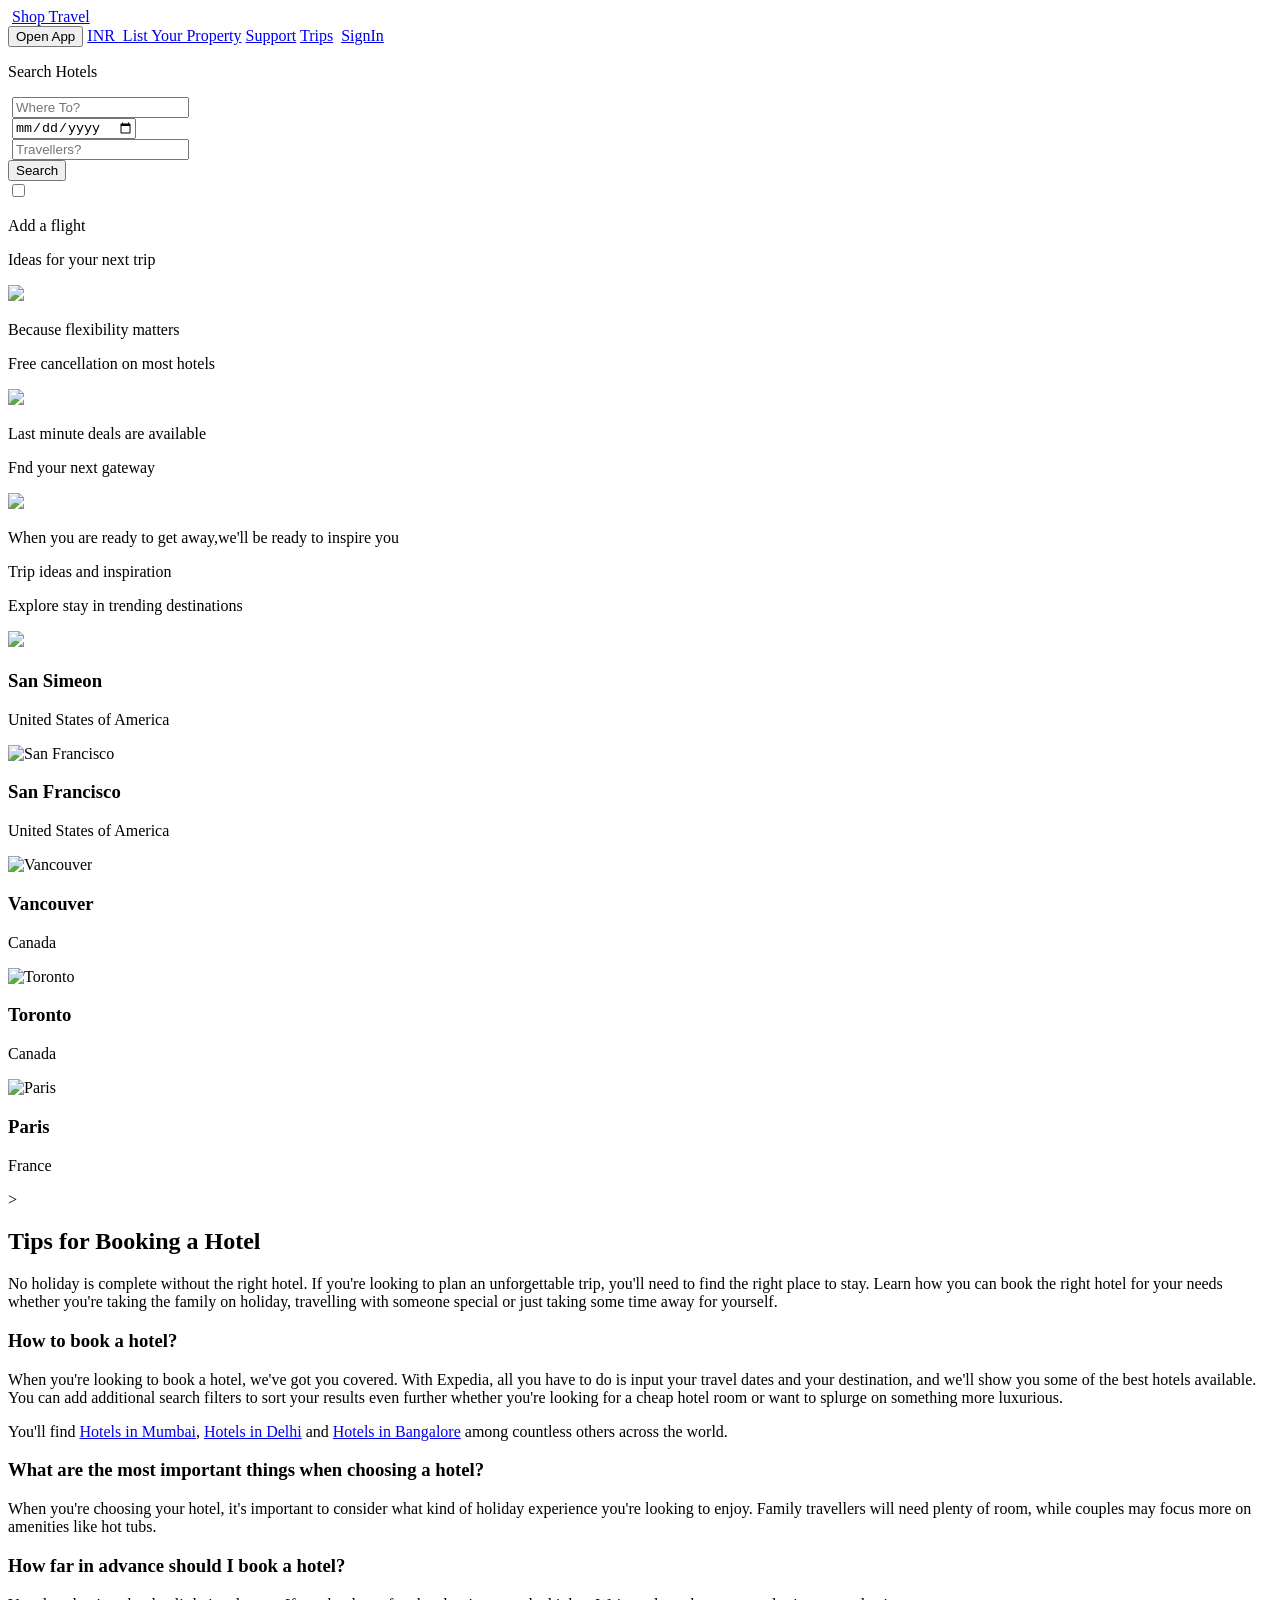
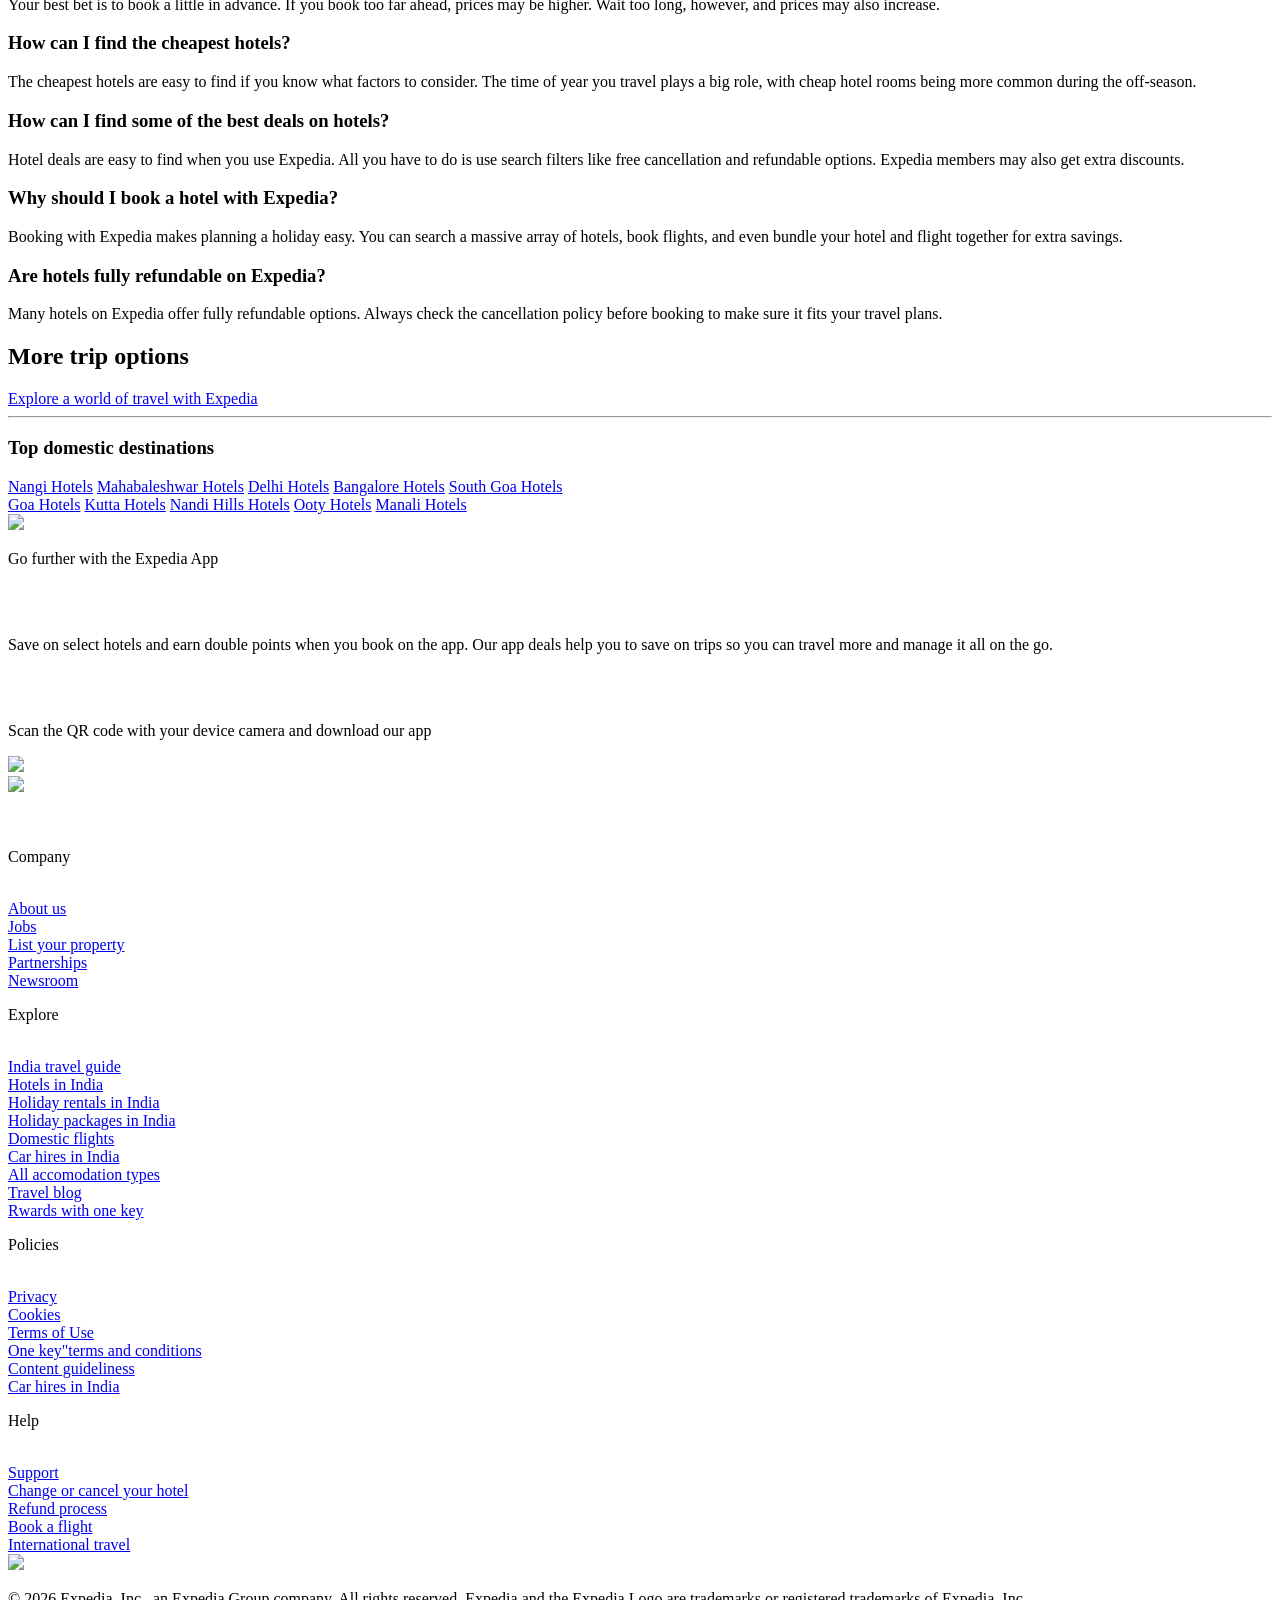
==== Task5 and Task 6/index.html @ 1df5ce2a "Task 5-6 done" ====
<!DOCTYPE html>
<html lang="en">
<head>
    <meta charset="UTF-8">
    <meta http-equiv="X-UA-Compatible" content="IE=edge">
    <meta name="viewport" content="width=device-width, initial-scale=1.0">
    <script src="https://cdn.jsdelivr.net/npm/@tailwindcss/browser@4"></script>
    <title>Hotel WEbsite</title>
</head>
<body>
    <nav class="flex items-center justify-between p-4 border-b-1 border-gray-200 shadow-lg">
        <div class="flex items-center justify-between gap-10">
           <img src="https://www.expedia.co.in/_dms/header/logo.svg?locale=en_GB&siteid=27&2" alt="">
           <a href="/index.html"> Shop Travel</a>
        </div>
        <div class="flex items-center justify-between gap-10">
            <button class="text-blue-600 p-2 hover:bg-blue-100 border rounded-full">Open App</button> 
            <a href="/" class="flex items-center justify-between gap-4 hover:bg-blue-100 " >INR <img class="h-4" src="https://a.travel-assets.com/egds/marks/flags/in.svg" alt=""> </a>
            <a href="#" class="hover:bg-blue-100 ">List Your Property</a>
            <a href="#" class="hover:bg-blue-100 ">Support</a>
            <a href="#" class="hover:bg-blue-100 ">Trips</a>
            <img class="h-6"src="https://cdn-icons-png.flaticon.com/512/685/685887.png" alt="">
            <a href="#" class="hover:text-blue-100"> SignIn</a>
        

        </div>  
    </nav>
    <div >
        <p class="text-violet px-20 py-10 font[400] m-6 text-5xl"> Search Hotels</p> 
    </div>
    <div class="flex justify-center items-center gap-10  border-black-600">
       <div class=" flex justify-center items-center gap-2 border border-gray-200 rounded-2xl px-10 py-4 w-[25vw]">
         <img src="https://encrypted-tbn0.gstatic.com/images?q=tbn:ANd9GcRavj9_Ks_pfBuHO-3VMC8kxky4mR6ntn-iCg&s" class="w-4" alt="">
         <input class="outline-none"type="text" class="Search" id="Search" placeholder="Where To?">
       </div>
       <div class=" flex  justify-center items-center gap-2 border border-gray-200 rounded-2xl px-10 py-4 w-[25vw]">
         <img src="/" class="w-4" alt="">
         <input class="outline-none" type="date" class="Search" id="Search" placeholder="Date">
       </div>
       <div class=" flex  justify-center items-center gap-2 border border-gray-200 rounded-2xl px-10 py-4 w-[25vw]">
         <img src="https://st5.depositphotos.com/27657544/65291/v/450/depositphotos_652910022-stock-illustration-person-wearing-cap-backpack-denoting.jpg" class="w-8" alt="">
         <input class="outline-none"type="text" class="Search" id="Search" placeholder="Travellers?">
       </div>
       <button class=" bg-blue-600 text-white-600 px-2 py-6 rounded-full cursor-pointer w-[10vw]"> Search </button>
       
    </div>
    <div class="flex items-center gap-4 px-20 py-4">
        <input class="px-20"type="checkbox" class="hello" id="yes" >
        <p class="text-black-200 ">Add a flight</p>
    </div>
    <p class="text-black-200 font[400]  items-center justify-center text-5xl pl-10 py-5">Ideas for your next trip</p>
    <div class="p-5 flex justify-center gap-4">
   
       <div class=" flex rounded-2xl border border-gray-200 flex  flex-col w-[55%] h-[40vh] ">
          <img class ="rounded-2xl h-[320px]"src="https://a.travel-assets.com/travel-assets-manager/8b9c5cbf-f527-49fb-b881-8d7037952a89/assurance_4_562x240-2x.jpg?impolicy=fcrop&w=600&h=257&q=medium">
          <p class="pl-4 pt-3"> Because flexibility matters</p>
          <p class="pl-4 pt-3"> Free cancellation on most hotels</p>

        </div>
        <div class="flex flex-col g w-[45%] gap-10">

            <div class="flex rounded-2xl border border-gray-200 flex h-[20vh]">
                <img class="rounded-2xl h-[190px] " src=https://thumbs.dreamstime.com/b/friends-walking-together-sunset-back-view-two-park-sunrise-warm-light-background-85645609.jpg>
                <div>
                    <p class="text-4xl">Last minute deals are available</p>
                    <p class="text-2xl" >Fnd your next gateway</p>
                </div>
            </div>

            <div class="flex rounded-2xl border border-gray-200 flex  h-[20vh] ">
                <img class="rounded-2xl h-[190px] " src="https://t4.ftcdn.net/jpg/02/65/95/03/360_F_265950342_YCOswwfJG3ftDtFEYYqnEA6vd4eBSXbq.jpg">  
                <div>
                    <p class="text-4xl">When you are ready to get away,we'll be ready to inspire you</p>
                    <p lass="text-2xl"> Trip ideas and inspiration </p>
                </div>
            </div>
        </div>
    
    </div>
    <p class="text-black-200 font[400]  items-center justify-center text-5xl pl-10 py-5">Explore stay in trending destinations</p>
    <div class="flex gap-6 overflow-x-auto pb-4">

        <!-- Card 1 -->
        <div class="min-w-[280px] bg-white rounded-xl border shadow-sm overflow-hidden hover:shadow-md transition">
          <img
            src="https://encrypted-tbn0.gstatic.com/images?q=tbn:ANd9GcSQfGkWVO2vDrUVKyyQDRDoI-KAYgb9WkrDzA&s
            alt="San Simeon"
            class="h-44 w-full object-cover"
          />
          <div class="p-4">
            <h3 class="font-semibold text-gray-900">San Simeon</h3>
            <p class="text-sm text-gray-500">United States of America</p>
          </div>
        </div>
  
        <!-- Card 2 -->
        <div class="min-w-[280px] bg-white rounded-xl border shadow-sm overflow-hidden hover:shadow-md transition">
          <img
            src="https://images.unsplash.com/photo-1501594907352-04cda38ebc29"
            alt="San Francisco"
            class="h-44 w-full object-cover"
          />
          <div class="p-4">
            <h3 class="font-semibold text-gray-900">San Francisco</h3>
            <p class="text-sm text-gray-500">United States of America</p>
          </div>
        </div>
  
        <!-- Card 3 -->
        <div class="min-w-[280px] bg-white rounded-xl border shadow-sm overflow-hidden hover:shadow-md transition">
          <img
            src="https://images.unsplash.com/photo-1505765050516-f72dcac9c60e"
            alt="Vancouver"
            class="h-44 w-full object-cover"
          />
          <div class="p-4">
            <h3 class="font-semibold text-gray-900">Vancouver</h3>
            <p class="text-sm text-gray-500">Canada</p>
          </div>
        </div>
  
        <!-- Card 4 -->
        <div class="min-w-[280px] bg-white rounded-xl border shadow-sm overflow-hidden hover:shadow-md transition">
          <img
            src="https://images.unsplash.com/photo-1517935706615-2717063c2225"
            alt="Toronto"
            class="h-44 w-full object-cover"
          />
          <div class="p-4">
            <h3 class="font-semibold text-gray-900">Toronto</h3>
            <p class="text-sm text-gray-500">Canada</p>
          </div>
        </div>
        <!---Card 5-->
        <div class="min-w-[280px] bg-white rounded-xl border shadow-sm overflow-hidden hover:shadow-md transition">
            <img src="https://a.travel-assets.com/findyours-php/viewfinder/images/res70/474000/474240-Left-Bank-Paris.jpg"
            alt="Paris"
            class="h-44 w-full">
            <div class="p-4">
                <h3 class="font-semibold text-gray-900">Paris</h3>
                <p class="text-sm text-gray-500">France</p>
            </div>
        </div>
    </div>
    >

    
    <!-- Two Column Layout -->
    <div class="grid grid-cols-1 lg:grid-cols-2 gap-12">

      <!-- LEFT COLUMN -->
      <div class="space-y-10">

        <section>
          <h2 class="text-xl font-semibold mb-3">
            Tips for Booking a Hotel
          </h2>
          <p class="text-gray-600 leading-relaxed">
            No holiday is complete without the right hotel. If you're looking
            to plan an unforgettable trip, you'll need to find the right place
            to stay. Learn how you can book the right hotel for your needs
            whether you're taking the family on holiday, travelling with
            someone special or just taking some time away for yourself.
          </p>
        </section>

        <section>
          <h3 class="text-lg font-semibold mb-2">
            How to book a hotel?
          </h3>
          <p class="text-gray-600 leading-relaxed">
            When you're looking to book a hotel, we've got you covered. With
            Expedia, all you have to do is input your travel dates and your
            destination, and we'll show you some of the best hotels available.
            You can add additional search filters to sort your results even
            further whether you're looking for a cheap hotel room or want to
            splurge on something more luxurious.
          </p>
          <p class="mt-3 text-gray-600">
            You'll find
            <a href="#" class="text-blue-600 underline">Hotels in Mumbai</a>,
            <a href="#" class="text-blue-600 underline">Hotels in Delhi</a> and
            <a href="#" class="text-blue-600 underline">Hotels in Bangalore</a>
            among countless others across the world.
          </p>
        </section>

        <section>
          <h3 class="text-lg font-semibold mb-2">
            What are the most important things when choosing a hotel?
          </h3>
          <p class="text-gray-600 leading-relaxed">
            When you're choosing your hotel, it's important to consider what
            kind of holiday experience you're looking to enjoy. Family
            travellers will need plenty of room, while couples may focus more
            on amenities like hot tubs.
          </p>
        </section>

        <section>
          <h3 class="text-lg font-semibold mb-2">
            How far in advance should I book a hotel?
          </h3>
          <p class="text-gray-600 leading-relaxed">
            Your best bet is to book a little in advance. If you book too far
            ahead, prices may be higher. Wait too long, however, and prices may
            also increase.
          </p>
        </section>

      </div>

      <!-- RIGHT COLUMN -->
      <div class="space-y-10">

        <section>
          <h3 class="text-lg font-semibold mb-2">
            How can I find the cheapest hotels?
          </h3>
          <p class="text-gray-600 leading-relaxed">
            The cheapest hotels are easy to find if you know what factors to
            consider. The time of year you travel plays a big role, with cheap
            hotel rooms being more common during the off-season.
          </p>
        </section>

        <section>
          <h3 class="text-lg font-semibold mb-2">
            How can I find some of the best deals on hotels?
          </h3>
          <p class="text-gray-600 leading-relaxed">
            Hotel deals are easy to find when you use Expedia. All you have to
            do is use search filters like free cancellation and refundable
            options. Expedia members may also get extra discounts.
          </p>
        </section>

        <section>
          <h3 class="text-lg font-semibold mb-2">
            Why should I book a hotel with Expedia?
          </h3>
          <p class="text-gray-600 leading-relaxed">
            Booking with Expedia makes planning a holiday easy. You can search
            a massive array of hotels, book flights, and even bundle your hotel
            and flight together for extra savings.
          </p>
        </section>

        <section>
          <h3 class="text-lg font-semibold mb-2">
            Are hotels fully refundable on Expedia?
          </h3>
          <p class="text-gray-600 leading-relaxed">
            Many hotels on Expedia offer fully refundable options. Always check
            the cancellation policy before booking to make sure it fits your
            travel plans.
          </p>
        </section>

      </div>

    </div>
  </div>
  
  <div class=" mx-auto px-2 py-12">

    <h2 class="text-2xl font-bold mb-2">
      More trip options
    </h2>

 
    <a href="#" class="text-blue-600 font-medium border-b-2 border-blue-600 inline-block pb-1 mb-6">
      Explore a world of travel with Expedia
    </a>

    <hr class="mb-8">


    <h3 class="text-lg font-semibold mb-4">
      Top domestic destinations
    </h3>

    <div class="grid grid-cols-1 sm:grid-cols-2 gap-x-20 gap-y-2">


      <div class="space-y-2">
        <a href="#" class="block text-blue-600 hover:underline">Nangi Hotels</a>
        <a href="#" class="block text-blue-600 hover:underline">Mahabaleshwar Hotels</a>
        <a href="#" class="block text-blue-600 hover:underline">Delhi Hotels</a>
        <a href="#" class="block text-blue-600 hover:underline">Bangalore Hotels</a>
        <a href="#" class="block text-blue-600 hover:underline">South Goa Hotels</a>
      </div>

      <div class="space-y-2">
        <a href="#" class="block text-blue-600 hover:underline">Goa Hotels</a>
        <a href="#" class="block text-blue-600 hover:underline">Kutta Hotels</a>
        <a href="#" class="block text-blue-600 hover:underline">Nandi Hills Hotels</a>
        <a href="#" class="block text-blue-600 hover:underline">Ooty Hotels</a>
        <a href="#" class="block text-blue-600 hover:underline">Manali Hotels</a>
      </div>

    </div>

  </div>
  <div class="p-5 flex justify center border border gray-800">
    <div class="flex rounded-2xl border border-gray-200 flex  gap-10">
        <img class="h-[300px] rounded-2xl" src="https://www.khaosok.com/wp-content/uploads/2016/07/CoconutPalm.jpg">
        <div class="flex-col gap-10">
            <p class="text-5xl text-gray-800"> Go further with the Expedia App</p> 
            <br>
            <br>
        <p clas="text-lg font-semibold mb-2">Save on select hotels and earn double points when you book on the app. Our app deals help you to save on trips so you can travel more and manage it all on the go.</p>
        <br>
        <br>
        <p class="text-lg font-semibold mb-2"> Scan the QR code with your device camera and download our app
        </p>
        </div>
        <img class="flex-row w-[20%] h-[70%]"src="https://www.imgonline.com.ua/examples/qr-code-url.png">
        

    </div>
    
  </div>
  <div class=" rounded-2xl bg-blue-50 h-[100vh]">
    <img class="pl-50 pt-5 w-[25%]"src= "https://a.travel-assets.com/globalcontrols-service/content/f285fb631b0a976202ef57611c7050e9ef5ca51a/images/EG_Wordmark_blue_RGB.svg">
    <br>
    <br>
    <div class="flex gap-30 " >
        <br>
        <div class="pl-20">
            <p class="text-black-200 font-semibold text-2xl"> Company</p>
            <br>
            <a href="#" class="block text-blue-600 hover:underline">About us</a>
            <br>
            <a href="#" class="block text-blue-600 hover:underline">Jobs</a>
            <br>
            <a href="#" class="block text-blue-600 hover:underline">List your property</a>
            <br>
            <a href="#" class="block text-blue-600 hover:underline">Partnerships</a>
            <br>
            <a href="#" class="block text-blue-600 hover:underline">Newsroom</a>
        </div>
        <div class="pl-20" >
            <p class="text-black-200 font-semibold text-2xl"> Explore</p>
            <br>
            <a href="#" class="block text-blue-600 hover:underline">India travel guide</a>
            <br>
            <a href="#" class="block text-blue-600 hover:underline">Hotels in India</a>
            <br>
            <a href="#" class="block text-blue-600 hover:underline">Holiday rentals in India</a>
            <br>
            <a href="#" class="block text-blue-600 hover:underline">Holiday packages in India</a>
            <br>
            <a href="#" class="block text-blue-600 hover:underline">Domestic flights</a>
            <br>
            <a href="#" class="block text-blue-600 hover:underline">Car hires in India</a>
            <br>
            <a href="#" class="block text-blue-600 hover:underline">All accomodation types</a>
            <br>
            <a href="#" class="block text-blue-600 hover:underline">Travel blog</a>
            <br>
            <a href="#" class="block text-blue-600 hover:underline">Rwards with one key</a>
            
        </div>
        <div class="pl-20" >
            <p class="text-black-200 font-semibold text-2xl"> Policies</p>
            <br>
            <a href="#" class="block text-blue-600 hover:underline">Privacy</a>
            <br>
            <a href="#" class="block text-blue-600 hover:underline">Cookies</a>
            <br>
            <a href="#" class="block text-blue-600 hover:underline">Terms of Use</a>
            <br>
            <a href="#" class="block text-blue-600 hover:underline">One key"terms and conditions</a>
            <br>
            <a href="#" class="block text-blue-600 hover:underline">Content guideliness</a>
            <br>
            <a href="#" class="block text-blue-600 hover:underline">Car hires in India</a>
            <br>
        </div>
        <div class="pl-20" >
            <p class="text-black-200 font-semibold text-2xl"> Help</p>
            <br>
            <a href="#" class="block text-blue-600 hover:underline">Support</a>
            <br>
            <a href="#" class="block text-blue-600 hover:underline">Change or cancel your hotel</a>
            <br>
            <a href="#" class="block text-blue-600 hover:underline">Refund process</a>
            <br>
            <a href="#" class="block text-blue-600 hover:underline">Book a flight</a>
            <br>
            <a href="#" class="block text-blue-600 hover:underline">International travel</a>
            <br>
           
        </div>
        
    </div>
    <div class="h-[20px] w-[90%] mx-10  border-b-1 border-gray-300">
        
    </div>
    <img class="py-10 pb-5 pl-40 pt-15 h-[200px] rounded-2xl" src="https://vacayhomeconnect.com/wp-content/uploads/2023/06/Screen-Shot-2023-05-08-at-3.04.14-PM-e1683576397235-1024x769-2640355.png">
    <br>
    
     <p class="text-xs text-black-200 pl-100">© 2026 Expedia, Inc., an Expedia Group company. All rights reserved. Expedia and the Expedia Logo are trademarks or registered trademarks of Expedia, Inc.</p>
</div>
            
</div>

    
    
   
</body>
</html>
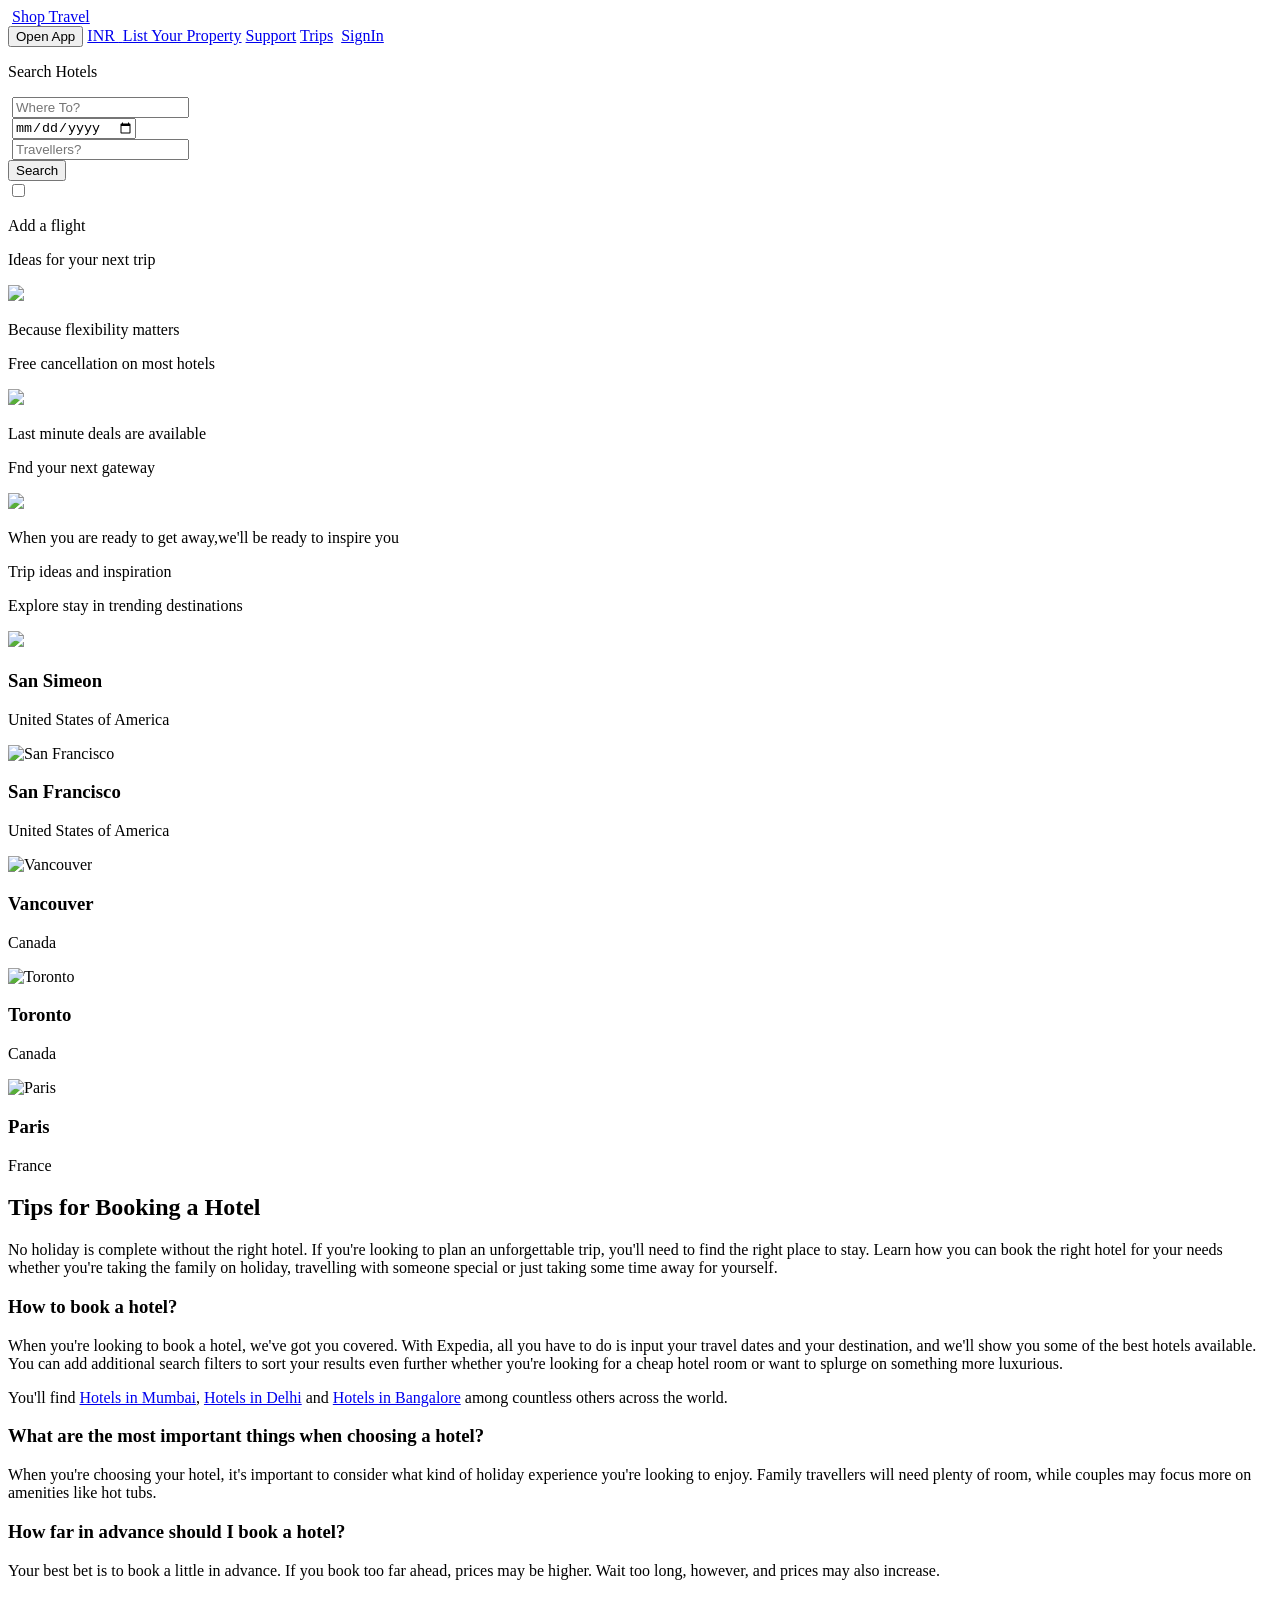
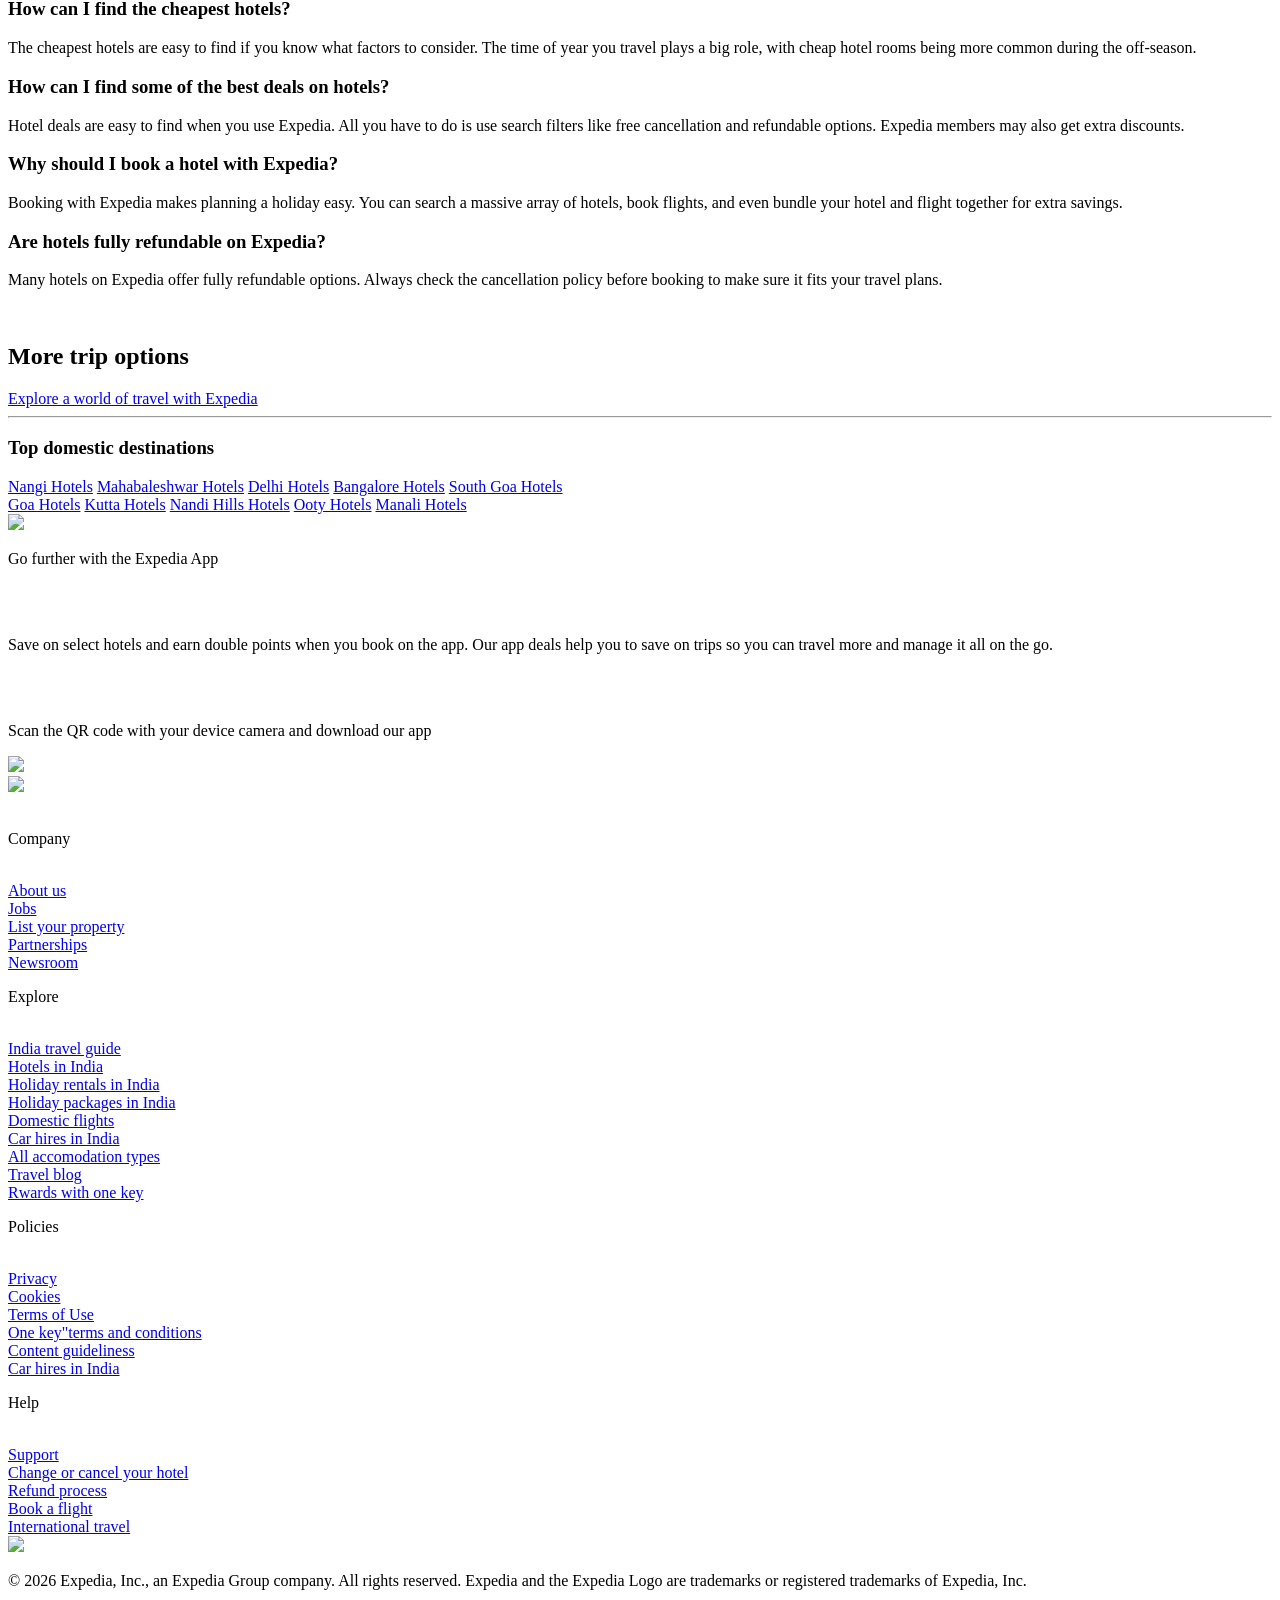
==== commit cad69b07: "Task 7 done" ====
--- a/Task5 and Task 6/index.html
+++ b/Task5 and Task 6/index.html
@@ -8,77 +8,76 @@
     <title>Hotel WEbsite</title>
 </head>
 <body>
-    <nav class="flex items-center justify-between p-4 border-b-1 border-gray-200 shadow-lg">
-        <div class="flex items-center justify-between gap-10">
-           <img src="https://www.expedia.co.in/_dms/header/logo.svg?locale=en_GB&siteid=27&2" alt="">
+    <nav class="flex  md:flex-row items-center justify-center  md:justify-between gap-4 p-4 border-b border-gray-200 shadow-lg">
+        <div class="flex items-center gap-4 md:gap-10">
+           <img src="https://www.expedia.co.in/_dms/header/logo.svg?locale=en_GB&siteid=27&2" alt="" class="w-[100px]  md:w-[300px]">
            <a href="/index.html"> Shop Travel</a>
         </div>
-        <div class="flex items-center justify-between gap-10">
-            <button class="text-blue-600 p-2 hover:bg-blue-100 border rounded-full">Open App</button> 
+        <div class=" flex items-center gap-3  md:gap-10">
+            <button class="text-blue-600 p-2 hover:bg-blue-100 border rounded-full px-3">Open App</button> 
             <a href="/" class="flex items-center justify-between gap-4 hover:bg-blue-100 " >INR <img class="h-4" src="https://a.travel-assets.com/egds/marks/flags/in.svg" alt=""> </a>
-            <a href="#" class="hover:bg-blue-100 ">List Your Property</a>
-            <a href="#" class="hover:bg-blue-100 ">Support</a>
-            <a href="#" class="hover:bg-blue-100 ">Trips</a>
-            <img class="h-6"src="https://cdn-icons-png.flaticon.com/512/685/685887.png" alt="">
+            <a href="#" class="hover:bg-blue-100 hidden md:block ">List Your Property</a>
+            <a href="#" class="hover:bg-blue-100 hidden md:block ">Support</a>
+            <a href="#" class="hover:bg-blue-100  hidden md:block">Trips</a>
+            <img class="h-6 hidden md:block"src="https://cdn-icons-png.flaticon.com/512/685/685887.png" alt="">
             <a href="#" class="hover:text-blue-100"> SignIn</a>
         
 
         </div>  
     </nav>
     <div >
-        <p class="text-violet px-20 py-10 font[400] m-6 text-5xl"> Search Hotels</p> 
-    </div>
-    <div class="flex justify-center items-center gap-10  border-black-600">
-       <div class=" flex justify-center items-center gap-2 border border-gray-200 rounded-2xl px-10 py-4 w-[25vw]">
+        <p class="text-violet px-5 lg:px-20 py-10 font[400] m-6 text-4xl md:text-5xl"> Search Hotels</p> 
+    </div>
+    <div class="flex flex-col md:flex-row gap-4 px-4">
+       <div class=" flex justify-center items-center gap-2 border border-gray-200 rounded-2xl px-10 py-4 w-[100%] md:w-[25vw]">
          <img src="https://encrypted-tbn0.gstatic.com/images?q=tbn:ANd9GcRavj9_Ks_pfBuHO-3VMC8kxky4mR6ntn-iCg&s" class="w-4" alt="">
          <input class="outline-none"type="text" class="Search" id="Search" placeholder="Where To?">
        </div>
-       <div class=" flex  justify-center items-center gap-2 border border-gray-200 rounded-2xl px-10 py-4 w-[25vw]">
+       <div class=" flex  justify-center items-center gap-2 border border-gray-200 rounded-2xl px-10 py-4 w-[100%] md:w-[25vw]">
          <img src="/" class="w-4" alt="">
          <input class="outline-none" type="date" class="Search" id="Search" placeholder="Date">
        </div>
-       <div class=" flex  justify-center items-center gap-2 border border-gray-200 rounded-2xl px-10 py-4 w-[25vw]">
+       <div class=" flex  justify-center items-center gap-2 border border-gray-200 rounded-2xl px-10 py-4 w-[100%] md:w-[25vw]">
          <img src="https://st5.depositphotos.com/27657544/65291/v/450/depositphotos_652910022-stock-illustration-person-wearing-cap-backpack-denoting.jpg" class="w-8" alt="">
          <input class="outline-none"type="text" class="Search" id="Search" placeholder="Travellers?">
        </div>
-       <button class=" bg-blue-600 text-white-600 px-2 py-6 rounded-full cursor-pointer w-[10vw]"> Search </button>
+       <button class="bg-blue-600 text-white-600 px-2 py-6 rounded-full w-[100%] md:w-[10vw]"> Search </button>
        
     </div>
-    <div class="flex items-center gap-4 px-20 py-4">
+    <div class="flex items-center gap-4 px-4 md:px-20 py-4">
         <input class="px-20"type="checkbox" class="hello" id="yes" >
         <p class="text-black-200 ">Add a flight</p>
     </div>
-    <p class="text-black-200 font[400]  items-center justify-center text-5xl pl-10 py-5">Ideas for your next trip</p>
-    <div class="p-5 flex justify-center gap-4">
-   
-       <div class=" flex rounded-2xl border border-gray-200 flex  flex-col w-[55%] h-[40vh] ">
+    <p class="text-gray-800 font-normal text-2xl md:text-5xl px-4 md:pl-10 py-5">Ideas for your next trip</p>
+    <div class="p-5 flex flex-col lg:flex-row gap-4">
+       <div class=" flex rounded-2xl border border-gray-200 flex  flex-col w-full lg:w-[55%] h-auto       ">
           <img class ="rounded-2xl h-[320px]"src="https://a.travel-assets.com/travel-assets-manager/8b9c5cbf-f527-49fb-b881-8d7037952a89/assurance_4_562x240-2x.jpg?impolicy=fcrop&w=600&h=257&q=medium">
           <p class="pl-4 pt-3"> Because flexibility matters</p>
           <p class="pl-4 pt-3"> Free cancellation on most hotels</p>
 
         </div>
-        <div class="flex flex-col g w-[45%] gap-10">
-
-            <div class="flex rounded-2xl border border-gray-200 flex h-[20vh]">
-                <img class="rounded-2xl h-[190px] " src=https://thumbs.dreamstime.com/b/friends-walking-together-sunset-back-view-two-park-sunrise-warm-light-background-85645609.jpg>
-                <div>
-                    <p class="text-4xl">Last minute deals are available</p>
-                    <p class="text-2xl" >Fnd your next gateway</p>
+        <div class="flex flex-col g w-[100%] md:w-[45%] gap-10">
+
+            <div class="flex rounded-2xl border border-gray-200 gap-2 flex h-auto">
+                <img class="rounded-2xl w-[40%] h-[190px] " src=https://thumbs.dreamstime.com/b/friends-walking-together-sunset-back-view-two-park-sunrise-warm-light-background-85645609.jpg>
+                <div class="flex flex-col  justify-center">
+                    <p class="text-lg md:text-4xl">Last minute deals are available</p>
+                    <p class="text-lg md:text-2xl" >Fnd your next gateway</p>
                 </div>
             </div>
 
-            <div class="flex rounded-2xl border border-gray-200 flex  h-[20vh] ">
-                <img class="rounded-2xl h-[190px] " src="https://t4.ftcdn.net/jpg/02/65/95/03/360_F_265950342_YCOswwfJG3ftDtFEYYqnEA6vd4eBSXbq.jpg">  
-                <div>
-                    <p class="text-4xl">When you are ready to get away,we'll be ready to inspire you</p>
-                    <p lass="text-2xl"> Trip ideas and inspiration </p>
+            <div class="flex rounded-2xl border border-gray-200 flex gap-2  h-[20vh] ">
+                <img class="rounded-2xl w-[40%] h-[190px] " src="https://t4.ftcdn.net/jpg/02/65/95/03/360_F_265950342_YCOswwfJG3ftDtFEYYqnEA6vd4eBSXbq.jpg">  
+                <div class="flex flex-col justify-center">
+                    <p class="text-lg md:text-4xl">When you are ready to get away,we'll be ready to inspire you</p>
+                    <p lass="text-lg md:text-2xl"> Trip ideas and inspiration </p>
                 </div>
             </div>
         </div>
     
     </div>
-    <p class="text-black-200 font[400]  items-center justify-center text-5xl pl-10 py-5">Explore stay in trending destinations</p>
-    <div class="flex gap-6 overflow-x-auto pb-4">
+    <p class="text-black-200 font[400]  items-center justify-center  text-2xl  pl-5 md:text-5xl md:pl-10 py-5">Explore stay in trending destinations</p>
+    <div class="flex flex-col md:flex-row    gap-6 overflow-x-auto pb-4 pl-10">
 
         <!-- Card 1 -->
         <div class="min-w-[280px] bg-white rounded-xl border shadow-sm overflow-hidden hover:shadow-md transition">
@@ -142,20 +141,20 @@
             </div>
         </div>
     </div>
-    >
+    
 
     
     <!-- Two Column Layout -->
-    <div class="grid grid-cols-1 lg:grid-cols-2 gap-12">
+    <div class="grid grid-cols-1 lg:grid-cols-2 gap-12 ">
 
       <!-- LEFT COLUMN -->
-      <div class="space-y-10">
-
-        <section>
-          <h2 class="text-xl font-semibold mb-3">
+      <div class="space-y-10 gap-4" >
+
+        <section>
+          <h2 class="text-xl font-semibold mb-3 pl-10 gap-10">
             Tips for Booking a Hotel
           </h2>
-          <p class="text-gray-600 leading-relaxed">
+          <p class="text-gray-600 leading-relaxed pl-10">
             No holiday is complete without the right hotel. If you're looking
             to plan an unforgettable trip, you'll need to find the right place
             to stay. Learn how you can book the right hotel for your needs
@@ -165,10 +164,10 @@
         </section>
 
         <section>
-          <h3 class="text-lg font-semibold mb-2">
+          <h3 class="text-lg font-semibold mb-2 pl-10">
             How to book a hotel?
           </h3>
-          <p class="text-gray-600 leading-relaxed">
+          <p class="text-gray-600 leading-relaxed pl-10">
             When you're looking to book a hotel, we've got you covered. With
             Expedia, all you have to do is input your travel dates and your
             destination, and we'll show you some of the best hotels available.
@@ -176,7 +175,7 @@
             further whether you're looking for a cheap hotel room or want to
             splurge on something more luxurious.
           </p>
-          <p class="mt-3 text-gray-600">
+          <p class="mt-3 text-gray-600 pl-10">
             You'll find
             <a href="#" class="text-blue-600 underline">Hotels in Mumbai</a>,
             <a href="#" class="text-blue-600 underline">Hotels in Delhi</a> and
@@ -186,10 +185,10 @@
         </section>
 
         <section>
-          <h3 class="text-lg font-semibold mb-2">
+          <h3 class="text-lg font-semibold mb-2 pl-10">
             What are the most important things when choosing a hotel?
           </h3>
-          <p class="text-gray-600 leading-relaxed">
+          <p class="text-gray-600 leading-relaxed pl-10">
             When you're choosing your hotel, it's important to consider what
             kind of holiday experience you're looking to enjoy. Family
             travellers will need plenty of room, while couples may focus more
@@ -198,10 +197,10 @@
         </section>
 
         <section>
-          <h3 class="text-lg font-semibold mb-2">
+          <h3 class="text-lg font-semibold mb-2 pl-10">
             How far in advance should I book a hotel?
           </h3>
-          <p class="text-gray-600 leading-relaxed">
+          <p class="text-gray-600 leading-relaxed pl-10">
             Your best bet is to book a little in advance. If you book too far
             ahead, prices may be higher. Wait too long, however, and prices may
             also increase.
@@ -214,10 +213,10 @@
       <div class="space-y-10">
 
         <section>
-          <h3 class="text-lg font-semibold mb-2">
+          <h3 class="text-lg font-semibold mb-2 pl-10">
             How can I find the cheapest hotels?
           </h3>
-          <p class="text-gray-600 leading-relaxed">
+          <p class="text-gray-600 leading-relaxed pl-10">
             The cheapest hotels are easy to find if you know what factors to
             consider. The time of year you travel plays a big role, with cheap
             hotel rooms being more common during the off-season.
@@ -225,10 +224,10 @@
         </section>
 
         <section>
-          <h3 class="text-lg font-semibold mb-2">
+          <h3 class="text-lg font-semibold mb-2 pl-10">
             How can I find some of the best deals on hotels?
           </h3>
-          <p class="text-gray-600 leading-relaxed">
+          <p class="text-gray-600 leading-relaxed pl-10">
             Hotel deals are easy to find when you use Expedia. All you have to
             do is use search filters like free cancellation and refundable
             options. Expedia members may also get extra discounts.
@@ -236,10 +235,10 @@
         </section>
 
         <section>
-          <h3 class="text-lg font-semibold mb-2">
+          <h3 class="text-lg font-semibold mb-2 pl-10">
             Why should I book a hotel with Expedia?
           </h3>
-          <p class="text-gray-600 leading-relaxed">
+          <p class="text-gray-600 leading-relaxed pl-10">
             Booking with Expedia makes planning a holiday easy. You can search
             a massive array of hotels, book flights, and even bundle your hotel
             and flight together for extra savings.
@@ -247,10 +246,10 @@
         </section>
 
         <section>
-          <h3 class="text-lg font-semibold mb-2">
+          <h3 class="text-lg font-semibold mb-2 pl-10">
             Are hotels fully refundable on Expedia?
           </h3>
-          <p class="text-gray-600 leading-relaxed">
+          <p class="text-gray-600 leading-relaxed pl-10">
             Many hotels on Expedia offer fully refundable options. Always check
             the cancellation policy before booking to make sure it fits your
             travel plans.
@@ -261,9 +260,8 @@
 
     </div>
   </div>
-  
-  <div class=" mx-auto px-2 py-12">
-
+  <br> 
+  <div class="grid grid-cols-1 md:grid-cols-2 gap-x-10 gap-y-2 px-4 pl-10">
     <h2 class="text-2xl font-bold mb-2">
       More trip options
     </h2>
@@ -302,9 +300,9 @@
     </div>
 
   </div>
-  <div class="p-5 flex justify center border border gray-800">
-    <div class="flex rounded-2xl border border-gray-200 flex  gap-10">
-        <img class="h-[300px] rounded-2xl" src="https://www.khaosok.com/wp-content/uploads/2016/07/CoconutPalm.jpg">
+  <div class="md:p-5 flex justify center border border gray-800 ">
+    <div class="flex flex-col lg:flex-row rounded-2xl border border-gray-200 gap-6 p-4 md:pl-10">
+        <img class="w-full lg:w-[300px] h-auto rounded-2xl" src="https://www.khaosok.com/wp-content/uploads/2016/07/CoconutPalm.jpg">
         <div class="flex-col gap-10">
             <p class="text-5xl text-gray-800"> Go further with the Expedia App</p> 
             <br>
@@ -321,13 +319,12 @@
     </div>
     
   </div>
-  <div class=" rounded-2xl bg-blue-50 h-[100vh]">
-    <img class="pl-50 pt-5 w-[25%]"src= "https://a.travel-assets.com/globalcontrols-service/content/f285fb631b0a976202ef57611c7050e9ef5ca51a/images/EG_Wordmark_blue_RGB.svg">
-    <br>
-    <br>
-    <div class="flex gap-30 " >
+  <div class=" rounded-2xl bg-blue-50 md:h-[200vh]">
+    <img class="md:pl-50 pl-10 pt-5 md:w-[25%]"src= "https://a.travel-assets.com/globalcontrols-service/content/f285fb631b0a976202ef57611c7050e9ef5ca51a/images/EG_Wordmark_blue_RGB.svg">
+    
+    <div class="grid grid-cols-1 sm:grid-cols-2 lg:grid-cols-4 gap-3  md:gap-10 px-6">
         <br>
-        <div class="pl-20">
+        <div class=" pl-10 md:pl-20">
             <p class="text-black-200 font-semibold text-2xl"> Company</p>
             <br>
             <a href="#" class="block text-blue-600 hover:underline">About us</a>
@@ -340,7 +337,7 @@
             <br>
             <a href="#" class="block text-blue-600 hover:underline">Newsroom</a>
         </div>
-        <div class="pl-20" >
+        <div class=" pl-10 md:pl-20" >
             <p class="text-black-200 font-semibold text-2xl"> Explore</p>
             <br>
             <a href="#" class="block text-blue-600 hover:underline">India travel guide</a>
@@ -362,7 +359,7 @@
             <a href="#" class="block text-blue-600 hover:underline">Rwards with one key</a>
             
         </div>
-        <div class="pl-20" >
+        <div class=" pl-10 md:pl-20" >
             <p class="text-black-200 font-semibold text-2xl"> Policies</p>
             <br>
             <a href="#" class="block text-blue-600 hover:underline">Privacy</a>
@@ -378,7 +375,7 @@
             <a href="#" class="block text-blue-600 hover:underline">Car hires in India</a>
             <br>
         </div>
-        <div class="pl-20" >
+        <div class=" pl-10 md:pl-20" >
             <p class="text-black-200 font-semibold text-2xl"> Help</p>
             <br>
             <a href="#" class="block text-blue-600 hover:underline">Support</a>
@@ -398,10 +395,9 @@
     <div class="h-[20px] w-[90%] mx-10  border-b-1 border-gray-300">
         
     </div>
-    <img class="py-10 pb-5 pl-40 pt-15 h-[200px] rounded-2xl" src="https://vacayhomeconnect.com/wp-content/uploads/2023/06/Screen-Shot-2023-05-08-at-3.04.14-PM-e1683576397235-1024x769-2640355.png">
+    <img class="w-40 md:w-60 md:mx-0  pt-10 md:pt-5 pl-5"src="https://vacayhomeconnect.com/wp-content/uploads/2023/06/Screen-Shot-2023-05-08-at-3.04.14-PM-e1683576397235-1024x769-2640355.png">
     <br>
-    
-     <p class="text-xs text-black-200 pl-100">© 2026 Expedia, Inc., an Expedia Group company. All rights reserved. Expedia and the Expedia Logo are trademarks or registered trademarks of Expedia, Inc.</p>
+     <p class="text-xs text-black-200  pl-10 md:pl-100">© 2026 Expedia, Inc., an Expedia Group company. All rights reserved. Expedia and the Expedia Logo are trademarks or registered trademarks of Expedia, Inc.</p>
 </div>
             
 </div>
